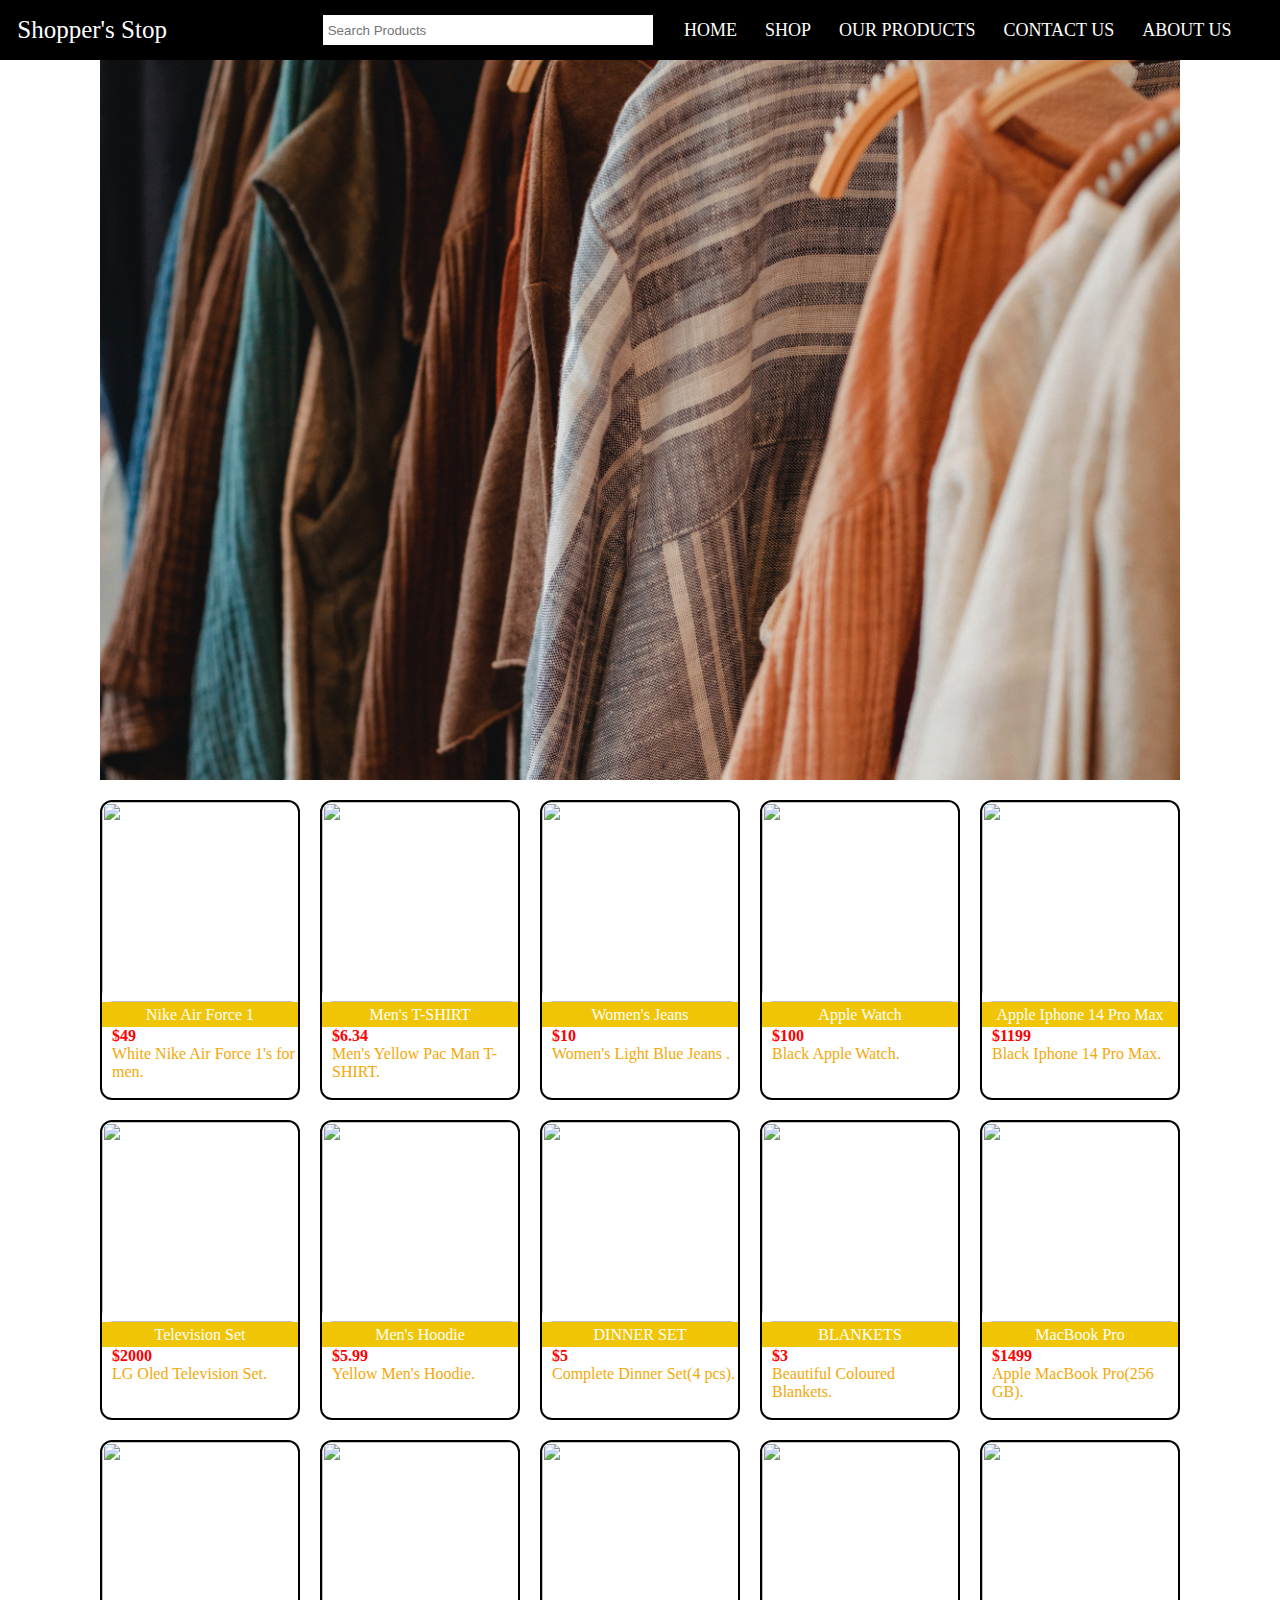
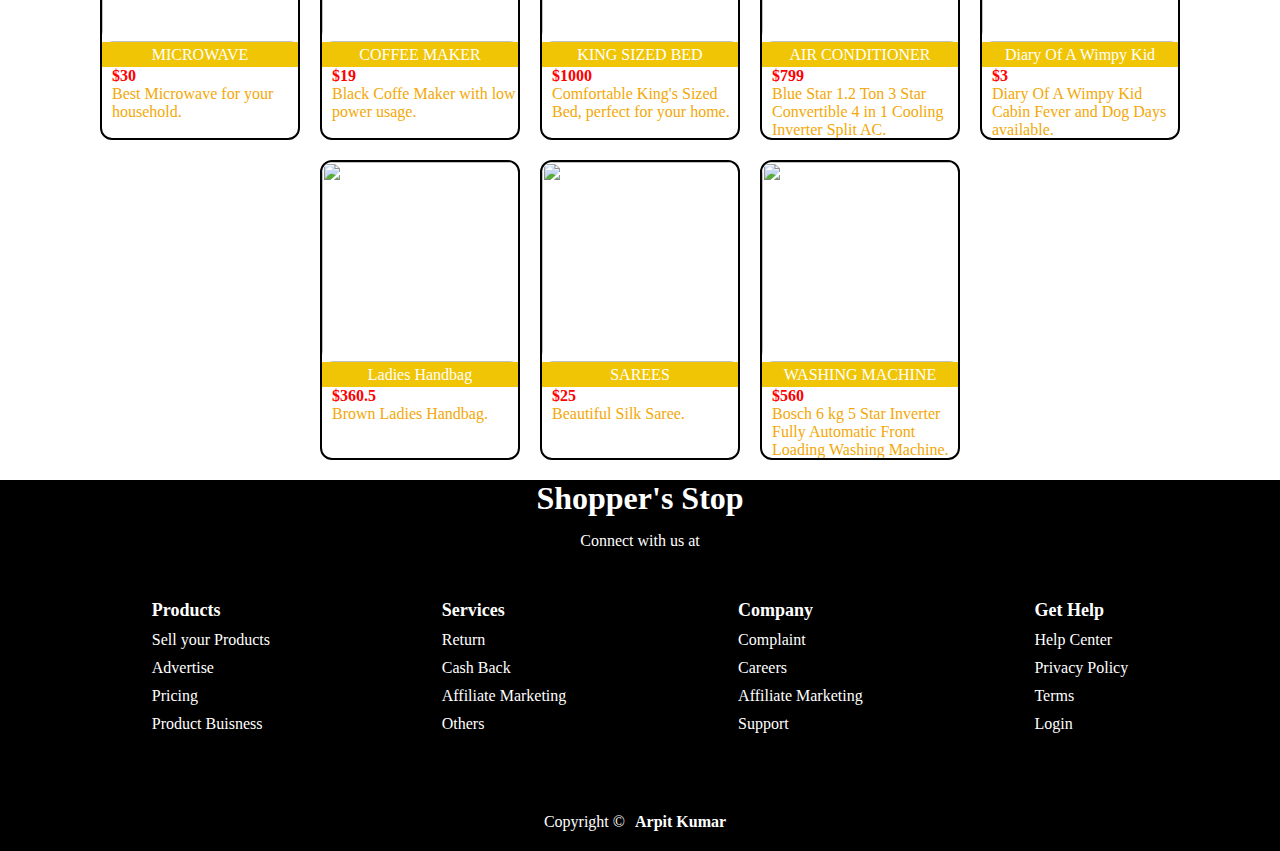
==== index.html @ 6d6aabce "Update index.html" ====
<html>

  <head>
    <title>Arpit Kumar's website</title>
    <link rel="icon" type="image/x-icon" href="Images/main/logo.png">
    <link rel="stylesheet" href="style.css">
    <link href="https://unpkg.com/ionicons@4.5.10-0/dist/css/ionicons.min.css" rel="stylesheet">
  </head>
  
  <body>
    <header>
      <div class="logo"><a href="#">Shopper's Stop</a></div>
      <div class="menu">
        <a href="#">
          <ion-icon name="close" class="close"></ion-icon>
        </a>
  
        <ul>
          <li><a href="#" class="under">HOME</a></li>
          <li><a href="#" class="under">SHOP</a></li>
          <li><a href="#op" class="under">OUR PRODUCTS</a></li>
          <li><a href="#footer1" class="under">CONTACT US</a></li>
          <li><a href="#" class="under">ABOUT US</a></li>
        </ul>
      </div>
      <div class="search">
  
        <input type="text" placeholder="Search Products" id="input">
          <ion-icon class="s" name="search"></ion-icon>
        
      </div>
      <div class="heading">
        <ul>
          <li><a href="#" class="under">HOME</a></li>
          <li><a href="#" class="under">SHOP</a></li>
          <li><a href="#op" class="under">OUR PRODUCTS</a></li>
          <li><a href="#footer1" class="under">CONTACT US</a></li>
          <li><a href="#" class="under">ABOUT US</a></li>
        </ul>
      </div>
      <div class="heading1">
        <ion-icon name="menu" class="ham"></ion-icon>
      </div>
    </header>
    <section>
      <div class="section">
        <div class="section1">
          <div class="img-slider">
            <img src="/Images/main/rack.jpg" class="img">
            <img src="https://images.pexels.com/photos/6626999/pexels-photo-6626999.jpeg?auto=compress&cs=tinysrgb&w=1260&h=750&dpr=2" alt="" class="img">
            <img src="https://images.pexels.com/photos/8387838/pexels-photo-8387838.jpeg?auto=compress&cs=tinysrgb&w=1260&h=750&dpr=2" alt="" class="img">
            <img src="https://images.pexels.com/photos/303383/pexels-photo-303383.jpeg?auto=compress&cs=tinysrgb&w=1260&h=750&dpr=2" alt="" class="img">
            <img src="https://images.pexels.com/photos/13236696/pexels-photo-13236696.jpeg?auto=compress&cs=tinysrgb&w=1260&h=750&dpr=2" alt="" class="img">
          </div>
  
        </div>
        <div class="section2" id="op">
          <div class="container">
            <div class="items">
              <div class="img img1"><img src="https://images.pexels.com/photos/12628400/pexels-photo-12628400.jpeg?auto=compress&cs=tinysrgb&w=650&h=94&dpr=2"  alt=""></div>
              <div class="name">Nike Air Force 1</div>
              <div class="price">$49</div>
              <div class="info">White Nike Air Force 1's for men.</div>
            </div>
            <div class="items">
              <div class="img img2"><img src="/project/Images/products/tshirt.jpg" alt=""></div>
              <div class="name">Men's T-SHIRT</div>
              <div class="price">$6.34</div>
              <div class="info">Men's Yellow Pac Man T-SHIRT.</div>
            </div>
            <div class="items">
              <div class="img img3"><img src="/project/Images/products/jeans.jpg" alt=""></div>
              <div class="name">Women's Jeans</div>
              <div class="price">$10</div>
              <div class="info">Women's Light Blue Jeans .</div>
            </div>
            <div class="items">
              <div class="img img1"><img src="/project/Images/products/watch.jpg" alt=""></div>
              <div class="name">Apple Watch</div>
              <div class="price">$100</div>
              <div class="info">Black Apple Watch.</div>
            </div>
            <div class="items">
              <div class="img img1"><img src="/project/Images/products/iphone.jpg" alt=""></div>
              <div class="name">Apple Iphone 14 Pro Max</div>
              <div class="price">$1199</div>
              <div class="info">Black Iphone 14 Pro Max.</div>
            </div>
            <div class="items">
              <div class="img img1"><img src="/project/Images/products/tv.jpg" alt=""></div>
              <div class="name">Television Set</div>
              <div class="price">$2000</div>
              <div class="info">LG Oled Television Set.</div>
            </div>
            <div class="items">
              <div class="img img1"><img src="/project/Images/products/hoodie.jpg" alt=""></div>
              <div class="name">Men's Hoodie</div>
              <div class="price">$5.99</div>
              <div class="info">Yellow Men's Hoodie.</div>
            </div>
            <div class="items">
              <div class="img img1"><img src="/project/Images/products/dinner.jpg" alt=""></div>
              <div class="name">DINNER SET</div>
              <div class="price">$5</div>
              <div class="info">Complete Dinner Set(4 pcs).</div>
            </div>
            <div class="items">
              <div class="img img1"><img src="https://images.pexels.com/photos/6463348/pexels-photo-6463348.jpeg?auto=compress&cs=tinysrgb&dpr=1&w=500" alt=""></div>
              <div class="name">BLANKETS</div>
              <div class="price">$3</div>
              <div class="info">Beautiful Coloured Blankets.</div>
            </div>
            <div class="items">
              <div class="img img1"><img src="https://images.pexels.com/photos/2659939/pexels-photo-2659939.jpeg?auto=compress&cs=tinysrgb&dpr=1&w=500" alt=""></div>
              <div class="name">MacBook Pro</div>
              <div class="price">$1499</div>
              <div class="info">Apple MacBook Pro(256 GB).</div>
            </div>
            <div class="items">
              <div class="img img1"><img src="/project/Images/products/micro.jpg" alt=""></div>
              <div class="name">MICROWAVE</div>
              <div class="price">$30</div>
              <div class="info">Best Microwave for your household.</div>
            </div>
            <div class="items">
              <div class="img img1"><img src="/project/Images/products/coffee.jpg" alt=""></div>
              <div class="name">COFFEE MAKER</div>
              <div class="price">$19</div>
              <div class="info">Black Coffe Maker with low power usage.</div>
            </div>
            <div class="items">
              <div class="img img1"><img src="https://images.pexels.com/photos/6606354/pexels-photo-6606354.jpeg?auto=compress&cs=tinysrgb&dpr=1&w=500" alt=""></div>
              <div class="name">KING SIZED BED</div>
              <div class="price">$1000</div>
              <div class="info">Comfortable King's Sized Bed, perfect for your home.</div>
            </div>
            <div class="items">
              <div class="img img1"><img src="/project/Images/products/ac.jpg" alt=""></div>
              <div class="name">AIR CONDITIONER</div>
              <div class="price">$799</div>
              <div class="info">Blue Star 1.2 Ton 3 Star Convertible 4 in 1 Cooling Inverter Split AC.</div>
            </div>
            <div class="items"><a id="conatct"></a>
              <div class="img img1"><img src="/project/Images/products/book.jpg" alt=""></div>
              <div class="name">Diary Of A Wimpy Kid</div>
              <div class="price">$3</div>
              <div class="info">Diary Of A Wimpy Kid Cabin Fever and Dog Days available.</div>
            </div>
            <div class="items">
              <div class="img img1"><img src="https://images.pexels.com/photos/4339598/pexels-photo-4339598.jpeg?auto=compress&cs=tinysrgb&dpr=2&h=650&w=940" alt=""></div>
              <div class="name">Ladies Handbag</div>
              <div class="price">$360.5</div>
              <div class="info">Brown Ladies Handbag.</div>
            </div>
            <div class="items">
              <div class="img img1"><img src="/project/Images/products/saree.jpg" alt=""></div>
              <div class="name">SAREES</div>
              <div class="price">$25</div>
              <div class="info">Beautiful Silk Saree.</div>
            </div>
            <div class="items">
              <div class="img img1"><img src="/project/Images/products/wm.jpg" alt=""></div>
              <div class="name">WASHING MACHINE</div>
              <div class="price">$560</div>
              <div class="info">Bosch 6 kg 5 Star Inverter Fully Automatic Front Loading Washing Machine.</div>
            </div>
          </div>
  
        </div>
      </div>
  
    </section>
    <footer>
      <div class="footer0">
        <h1>Shopper's Stop</h1>
      </div>
      <div class="footer1 " id="footer1">
        Connect with us at<div class="social-media">
          <a href="#">
            <ion-icon name="logo-facebook"></ion-icon>
          </a>
          <a href="#">
            <ion-icon name="logo-linkedin"></ion-icon>
          </a>
          <a href="#">
            <ion-icon name="logo-youtube"></ion-icon>
          </a>
          <a href="#">
            <ion-icon name="logo-instagram"></ion-icon>
          </a>
          <a href="#">
            <ion-icon name="logo-twitter"></ion-icon>
          </a>
        </div>
      </div>
      <div class="footer2">
        <div class="product">
          <div class="heading">Products</div>
          <div class="div">Sell your Products</div>
          <div class="div">Advertise</div>
          <div class="div">Pricing</div>
          <div class="div">Product Buisness</div>
  
        </div>
        <div class="services">
          <div class="heading">Services</div>
          <div class="div">Return</div>
          <div class="div">Cash Back</div>
          <div class="div">Affiliate Marketing</div>
          <div class="div">Others</div>
        </div>
        <div class="Company">
          <div class="heading">Company</div>
          <div class="div">Complaint</div>
          <div class="div">Careers</div>
          <div class="div">Affiliate Marketing</div>
          <div class="div">Support</div>
        </div>
        <div class="Get Help">
          <div class="heading">Get Help</div>
          <div class="div">Help Center</div>
          <div class="div">Privacy Policy</div>
          <div class="div">Terms</div>
          <div class="div">Login</div>
        </div>
      </div>
      <div class="footer3">Copyright © <h4>Arpit Kumar</h4></div>
    </footer>
    <script type="module" src="https://unpkg.com/ionicons@4.5.10-0/dist/ionicons/ionicons.esm.js"></script>
  <script nomodule="" src="https://unpkg.com/ionicons@4.5.10-0/dist/ionicons/ionicons.js"></script>
  
  </body>
  
  </html>
---- style.css ----
* {
  margin: 0;
  padding: 0;
  box-sizing: border-box;
}
header {
  display: flex;
  justify-content: space-evenly;
  align-items: center;
  height: 60px;
  width: 100%;
  background: black;
}
.heading ul {
  display: flex;
}
.logo a {
  color: white;
  transition-duration: 1s;
  font-weight: 800;
}
.logo a:hover {
  color: rgb(240, 197, 6);
  transition-duration: 1s;
}
.heading ul li {
  list-style: none;
}
.heading ul li a {
  margin: 5px;
  text-decoration: none;
  color: black;
  font-weight: 500;
  position: relative;
  color: white;
  margin: 2px 14px;
  font-size: 18px;
  transition-duration: 1s;
}
.heading ul li a:active {
  color: red;
}
.heading ul li a:hover {
  color: rgb(243, 168, 7);
  transition-duration: 1s;
}

.heading ul li a::before {
  content: "";
  height: 2px;
  width: 0px;
  position: absolute;
  left: 0;
  bottom: 0;
  background-color: white;
  transition-duration: 1s;
}
.heading ul li a:hover::before {
  width: 100%;
  transition-duration: 1s;
  background-color: rgb(243, 168, 7);
}
#input {
  height: 30px;
  width: 300px;
  text-decoration: none;
  border: 0px;
  padding: 5px;
}
.logo a {
  color: white;
  font-size: 25px;
  font-family: Century;
  font-weight: 500;
  text-decoration: none;
}
ion-icon {
  width: 30px;
  height: 30px;
  background-color: white;
  color: black;
}
ion-icon:hover {
  cursor: pointer;
}
.search a {
  display: flex;
}
header a ion-icon {
  position: relative;
  right: 3px;
}

.img-slider img {
  height: 720px;
  width: 1080px;
}
@keyframes slide {
  0% {
    left: 0px;
  }
  15% {
    left: 0px;
  }
  20% {
    left: -1080px;
  }
  32% {
    left: -1080px;
  }
  35% {
    left: -2160px;
  }
  47% {
    left: -2160px;
  }
  50% {
    left: -3240px;
  }
  63% {
    left: -3240px;
  }
  66% {
    left: -4320px;
  }
  79% {
    left: -4320px;
  }
  82% {
    left: -5400px;
  }
  100% {
    left: 0px;
  }
}
.img-slider {
  display: flex;
  float: left;
  position: relative;
  width: 1080px;
  height: 720px;
  animation-name: slide;
  animation-duration: 10s;
  animation-iteration-count: infinite;
  transition-duration: 2s;
}

.heading1 {
  opacity: 0;
}
.search {
  display: flex;
  position: relative;
}
.section1 {
  width: 1080px;
  overflow: hidden;

  justify-content: center;
  align-items: center;
  margin: 0px auto;
}

.section2 .container {
  display: flex;
  width: 100%;
  height: max-content;
  flex-wrap: wrap;
  justify-content: center;
  margin: 10px auto;
}
.section2 .container .items {
  margin: 10px;
  width: 200px;
  height: 300px;
  background-color: white;
  border: 2.5px solid black;
  border-radius: 12px;
}
.section2 .container .items .name {
  text-align: center;
  background-color: rgb(240, 197, 6);
  height: 25px;
  padding-top: 4px;
  color: white;
  margin: 0;
}
.section2 .container .items .price {
  float: left;
  padding-left: 10px;
  display: block;
  width: 100%;
  color: rgb(255, 0, 0);
  font-weight: 650;
}
.section2 .container .items .info {
  padding-left: 10px;
  color: rgb(243, 168, 7);
}
.section2 .container .items .img img {
  width: 200px;
  height: 200px;
  margin: 0;
  padding: 0;
  border-radius: 12px;
  transition-duration: 0.8s;
}
.section2 .container .items .img {
  overflow: hidden;
  margin: 0;
}
.section2 .container .items:hover .img img {
  transform: scale(1.2);
  transition-duration: 0.8s;
  border-radius: 12px;
}
footer {
  display: flex;
  flex-direction: column;
  background-color: black;
  align-items: center;
  color: white;
}

.footer1 {
  display: flex;
  flex-direction: column;
  align-items: center;
  color: white;
  margin-top: 15px;
}
.social-media {
  display: flex;
  justify-content: center;
  color: white;
  flex-wrap: wrap;
}
.social-media a {
  color: white;
  margin: 20px;
  border-radius: 5px;
  margin-top: 10px;
  color: white;
}
.social-media a ion-icon {
  color: white;
  background-color: black;
}
.social-media a:hover ion-icon {
  color: red;
  transform: translateY(5px);
}
.footer2 {
  display: flex;
  width: 100%;
  justify-content: space-evenly;
  align-items: center;
  text-decoration: none;
  flex-wrap: wrap;
}
.footer0 {
  font-weight: 1200;
  font-family: Century;
  transition-duration: 1s;
}
.footer0:hover {
  color: rgb(243, 168, 7);
}
.footer2 .heading {
  font-weight: 900;
  font-size: 18px;
}
.footer3 {
  margin-top: 60px;
  margin-bottom: 20px;
  display: flex;
  flex-wrap: wrap;
  justify-content: center;
}
.footer2 .heading:hover {
  color: rgb(243, 168, 7);
}
.footer2 .div:hover {
  transform: scale(1.05);
}
.footer3 h4 {
  margin: 0 10px;
}
.footer2 div {
  margin: 10px;
}
.menu {
  visibility: hidden;
}
.heading1 .ham:active {
  color: red;
}
.items {
  overflow: hidden;
}
.ham,
.close {
  cursor: pointer;
}

@media screen and (max-width: 1250px) {
  .heading ul li {
    display: none;
  }

  .items {
    transform: scale(0.9);
  }
  .img-slider img {
    height: 60vw;
    width: 80vw;
  }
  .ham:active {
    color: red;
  }
  .menu {
    display: flex;
    flex-direction: column;
    align-items: center;
  }
  .menu a ion-icon {
    position: absolute;
  }

  @keyframes slide1 {
    0% {
      left: 0vw;
    }
    15% {
      left: 0vw;
    }
    20% {
      left: -80vw;
    }
    32% {
      left: -80vw;
    }
    35% {
      left: -160vw;
    }
    47% {
      left: -160vw;
    }
    50% {
      left: -240vw;
    }
    63% {
      left: -240vw;
    }
    66% {
      left: -320vw;
    }
    79% {
      left: -320vw;
    }
    82% {
      left: -400vw;
    }
    100% {
      left: 0vw;
    }
  }
  .menu ul {
    display: flex;
    flex-direction: column;
    position: absolute;
    width: 100vw;
    height: 100vh;
    background-color: black;
    left: 0;
    top: 0;
    z-index: 11;
    align-items: center;
    justify-content: center;
    opacity: 1;
  }
  .close {
    z-index: 34;

    color: white;
    background-color: black;
  }
  .close:active {
    color: red;
  }
  .menu ul li {
    list-style: none;
    margin: 20px;
    border-top: 3px solid white;
    width: 80%;
    text-align: center;

    padding-top: 10px;
  }
  .menu ul li a {
    text-decoration: none;
    padding-top: 10px;
    color: white;
    font-weight: 900;
  }
  .menu ul li a:hover {
    color: rgb(240, 197, 6);
  }
  .img-slider {
    display: flex;
    float: left;
    position: relative;
    width: 80%;
    height: 60%;
    animation-name: slide1;
    animation-duration: 10s;
    animation-iteration-count: infinite;
    transition-duration: 2s;
  }
  .section1 {
    width: 80%;
    overflow: hidden;

    justify-content: center;
    align-items: center;
    margin: 0px auto;
  }

  .heading1 {
    opacity: 1;
    position: relative;
    bottom: 8px;
  }
  .search a {
    display: flex;
    flex-wrap: nowrap;
  }

  .heading1 .ham {
    background-color: black;
    color: white;
  }
  #input {
    width: 200px;
    flex-shrink: 2;
  }
  header {
    height: 150px;
  }
}
@media screen and (max-width: 550px) {
  .heading ul li {
    display: none;
  }
  .heading1 {
    opacity: 1;

    bottom: 8px;
  }

  header {
    height: 250px;
    flex-wrap: wrap;
    display: flex;
    flex-direction: column;
  }
  #input {
    width: 150px;
  }
  .close {
    z-index: 34;
  }

  .search a {
    display: flex;
    flex-wrap: nowrap;
  }
}
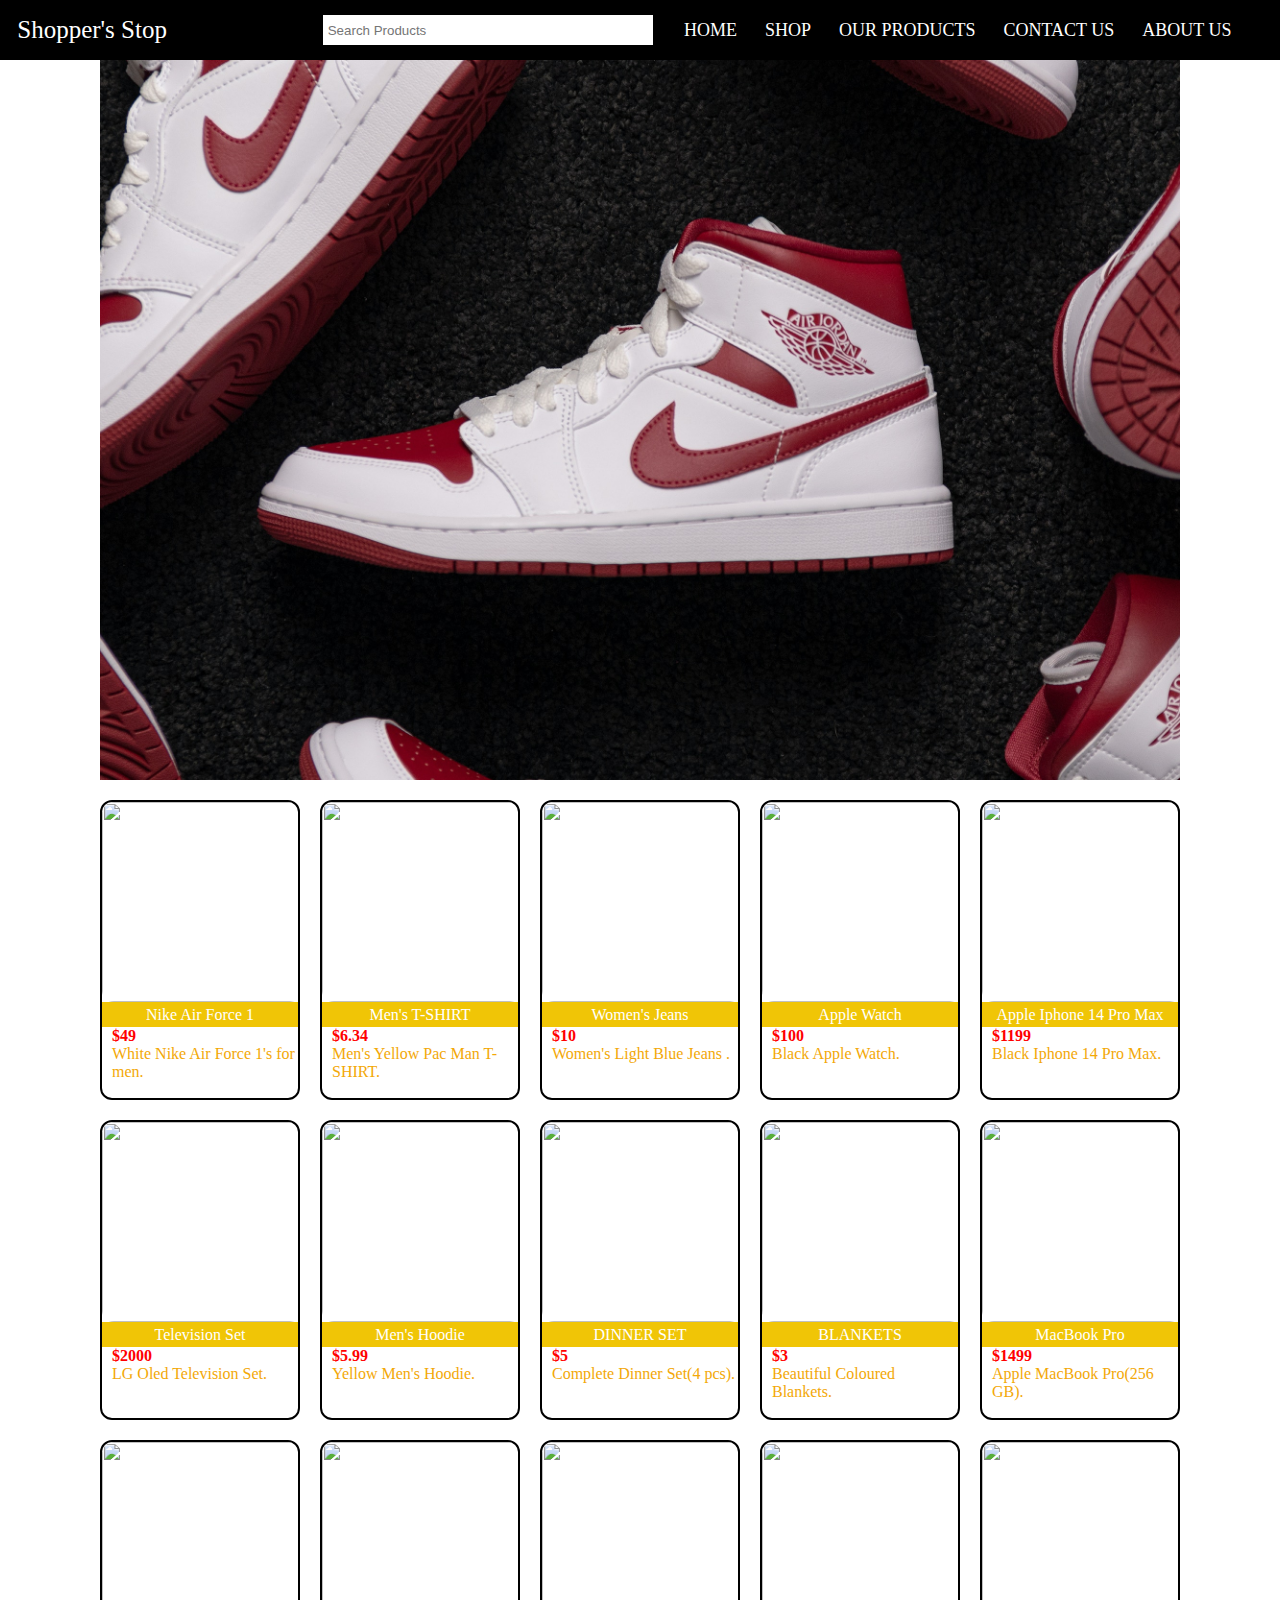
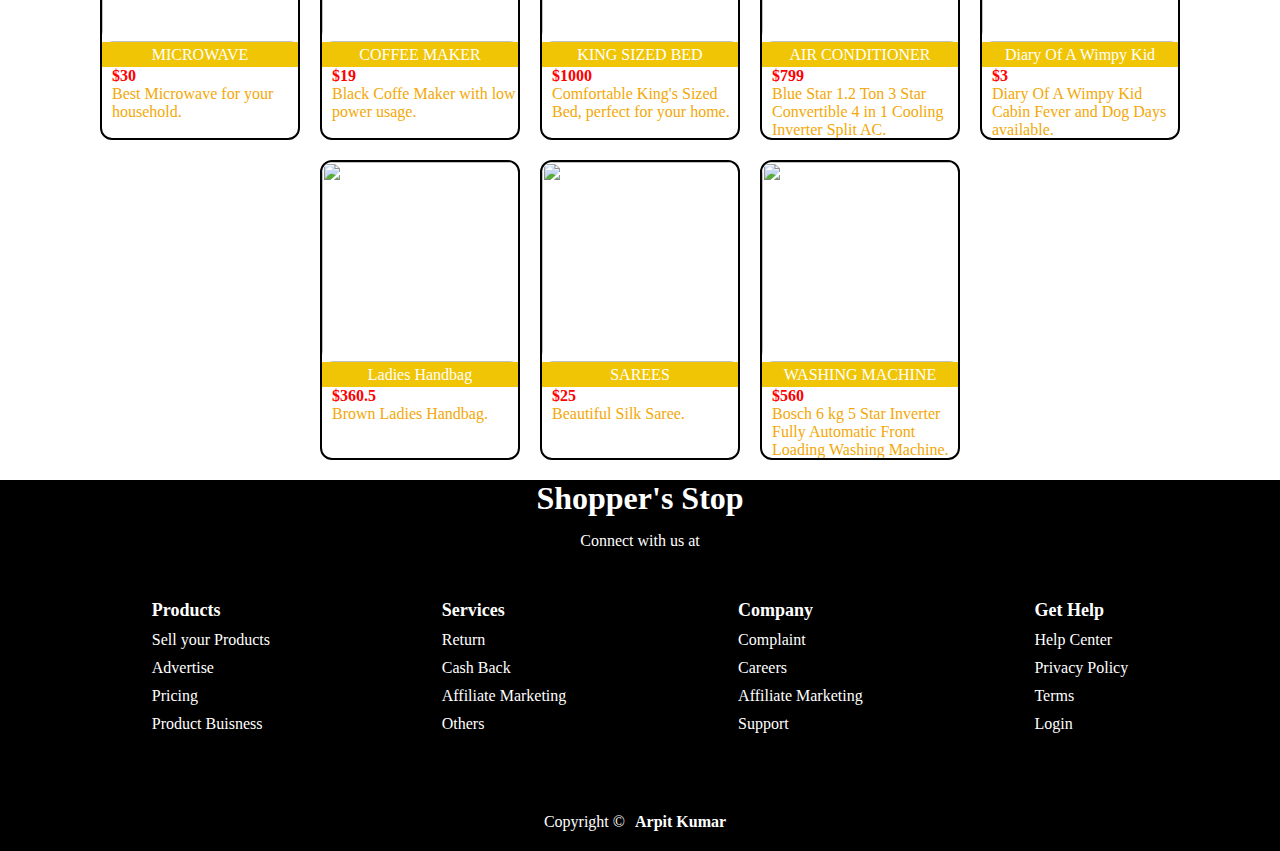
==== commit 05e2e10a: "Update index.html" ====
--- a/index.html
+++ b/index.html
@@ -46,8 +46,8 @@
       <div class="section">
         <div class="section1">
           <div class="img-slider">
-            <img src="/Images/main/rack.jpg" class="img">
-            <img src="https://images.pexels.com/photos/6626999/pexels-photo-6626999.jpeg?auto=compress&cs=tinysrgb&w=1260&h=750&dpr=2" alt="" class="img">
+            <img src="Images/main/nike.jpg" class="img">
+            <img src="Images/main/clothes.jpg" alt="" class="img">
             <img src="https://images.pexels.com/photos/8387838/pexels-photo-8387838.jpeg?auto=compress&cs=tinysrgb&w=1260&h=750&dpr=2" alt="" class="img">
             <img src="https://images.pexels.com/photos/303383/pexels-photo-303383.jpeg?auto=compress&cs=tinysrgb&w=1260&h=750&dpr=2" alt="" class="img">
             <img src="https://images.pexels.com/photos/13236696/pexels-photo-13236696.jpeg?auto=compress&cs=tinysrgb&w=1260&h=750&dpr=2" alt="" class="img">
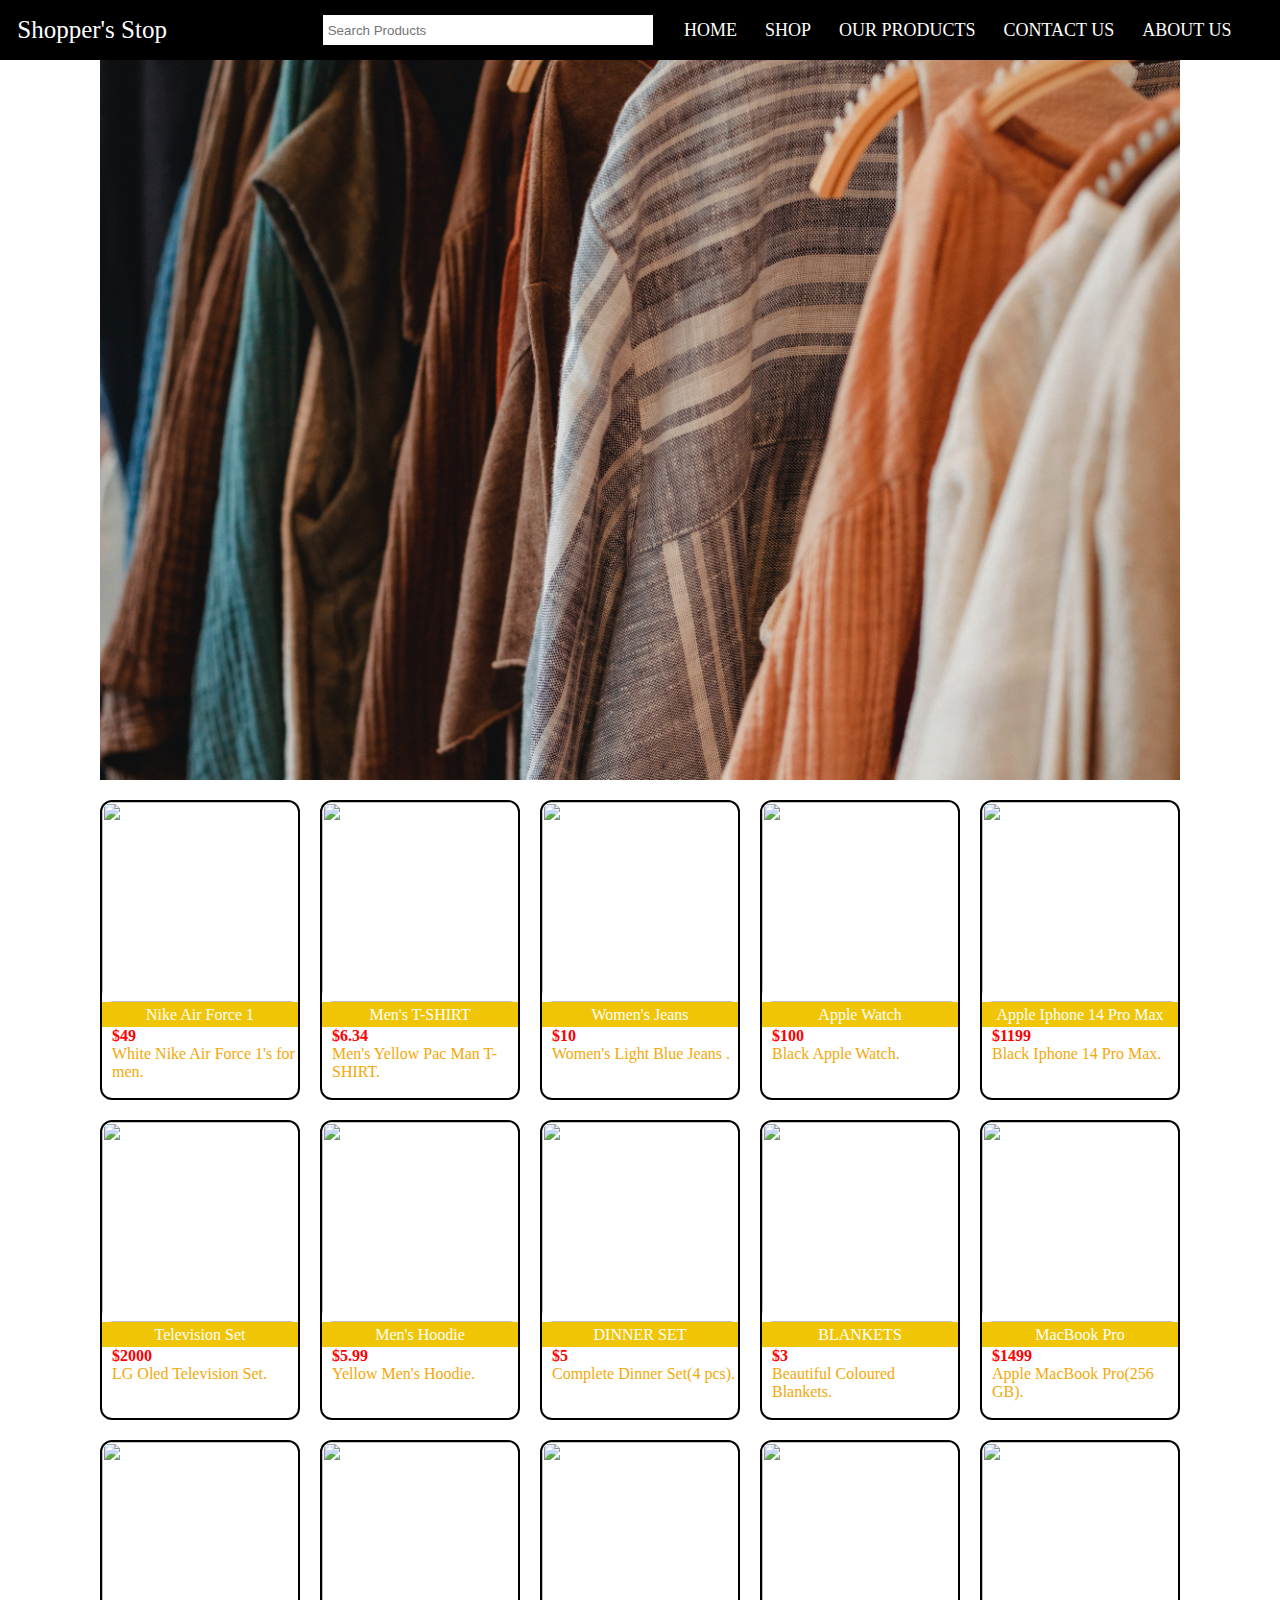
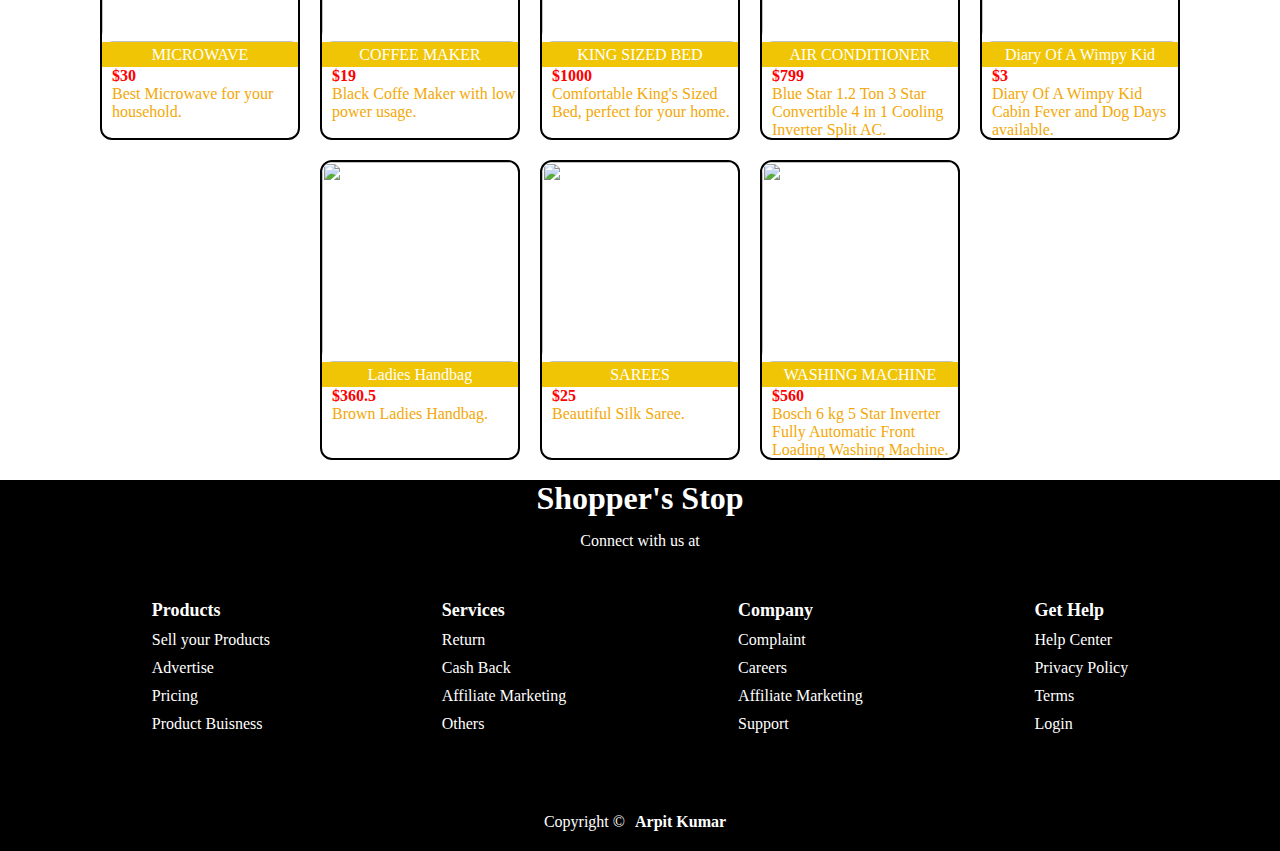
==== commit 1a21a98c: "Update index.html" ====
--- a/index.html
+++ b/index.html
@@ -46,7 +46,7 @@
       <div class="section">
         <div class="section1">
           <div class="img-slider">
-            <img src="Images/main/nike.jpg" class="img">
+            <img src="https://arpit7171.github.io/Images/main/rack.jpg" class="img">
             <img src="Images/main/clothes.jpg" alt="" class="img">
             <img src="https://images.pexels.com/photos/8387838/pexels-photo-8387838.jpeg?auto=compress&cs=tinysrgb&w=1260&h=750&dpr=2" alt="" class="img">
             <img src="https://images.pexels.com/photos/303383/pexels-photo-303383.jpeg?auto=compress&cs=tinysrgb&w=1260&h=750&dpr=2" alt="" class="img">
@@ -63,7 +63,7 @@
               <div class="info">White Nike Air Force 1's for men.</div>
             </div>
             <div class="items">
-              <div class="img img2"><img src="/project/Images/products/tshirt.jpg" alt=""></div>
+              <div class="img img2"><img src="https://arpit7171.github.io/project/Images/products/tshirt.jpg" alt=""></div>
               <div class="name">Men's T-SHIRT</div>
               <div class="price">$6.34</div>
               <div class="info">Men's Yellow Pac Man T-SHIRT.</div>
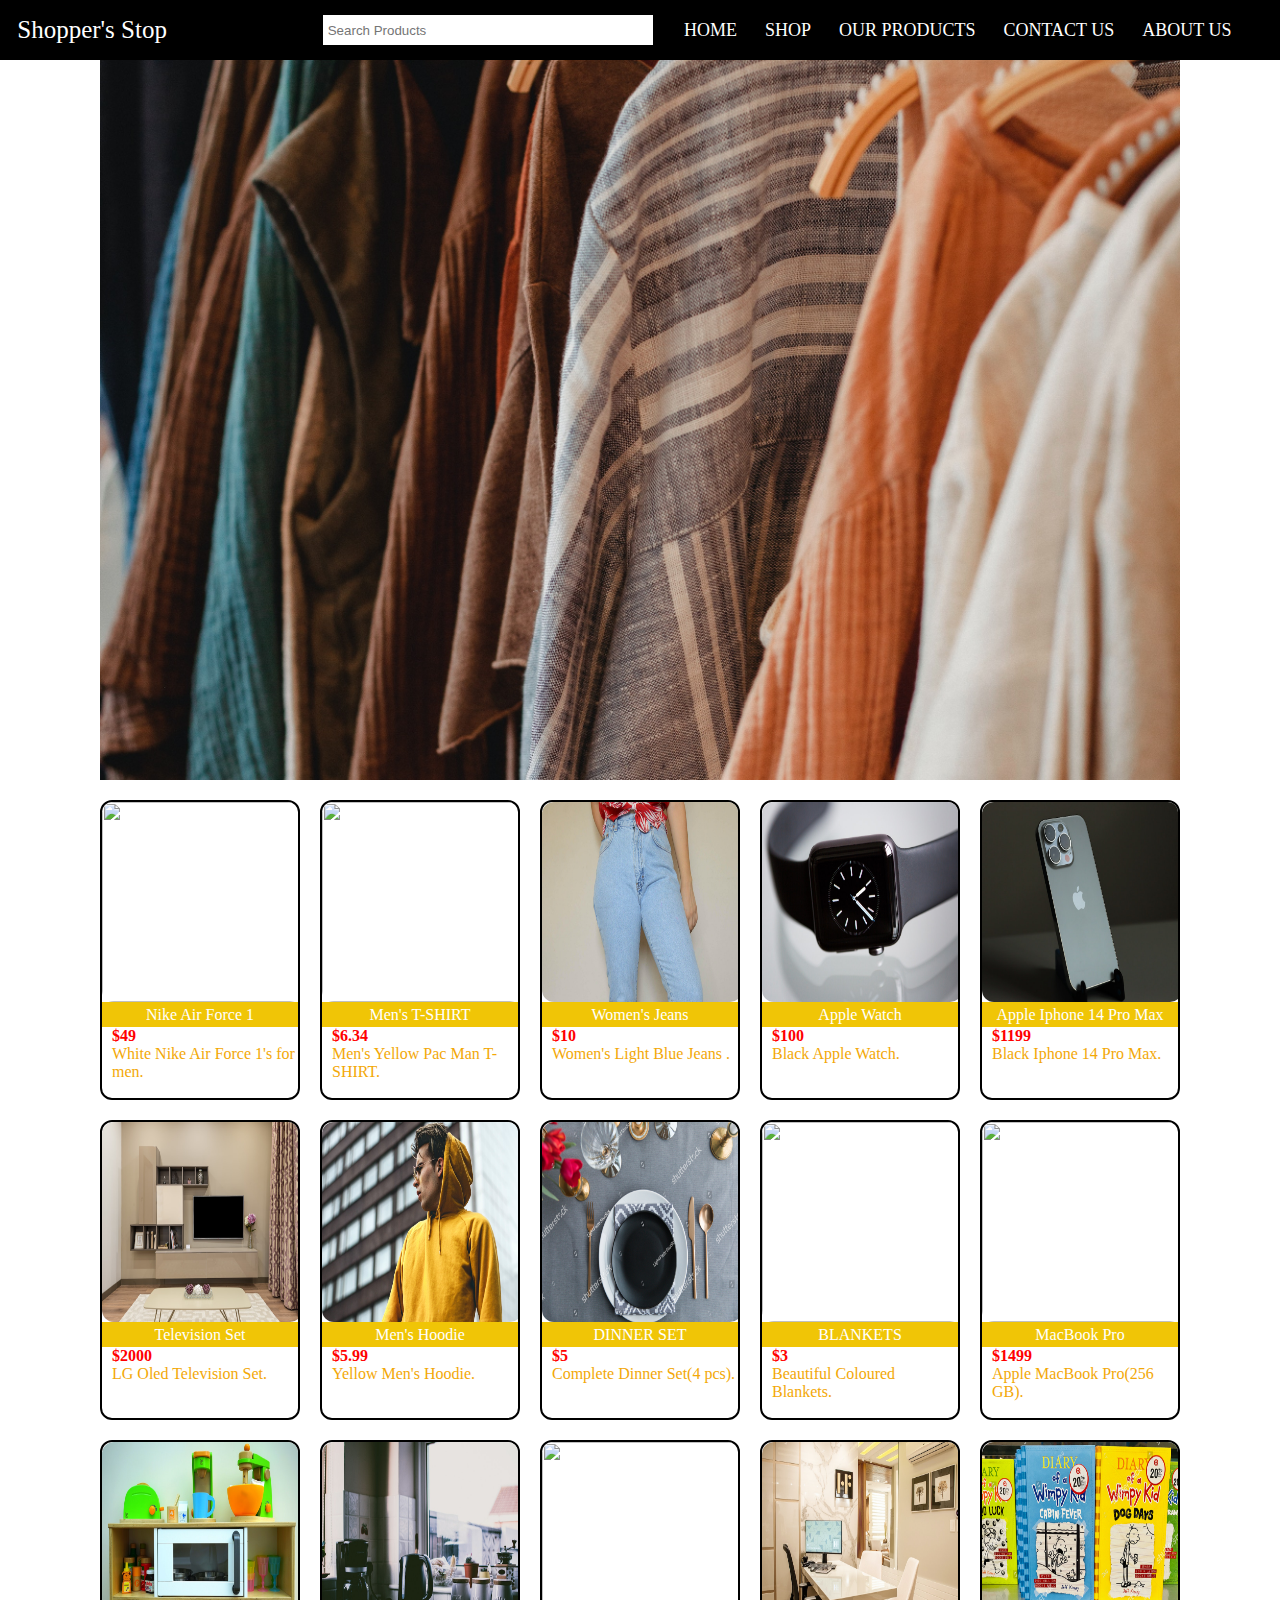
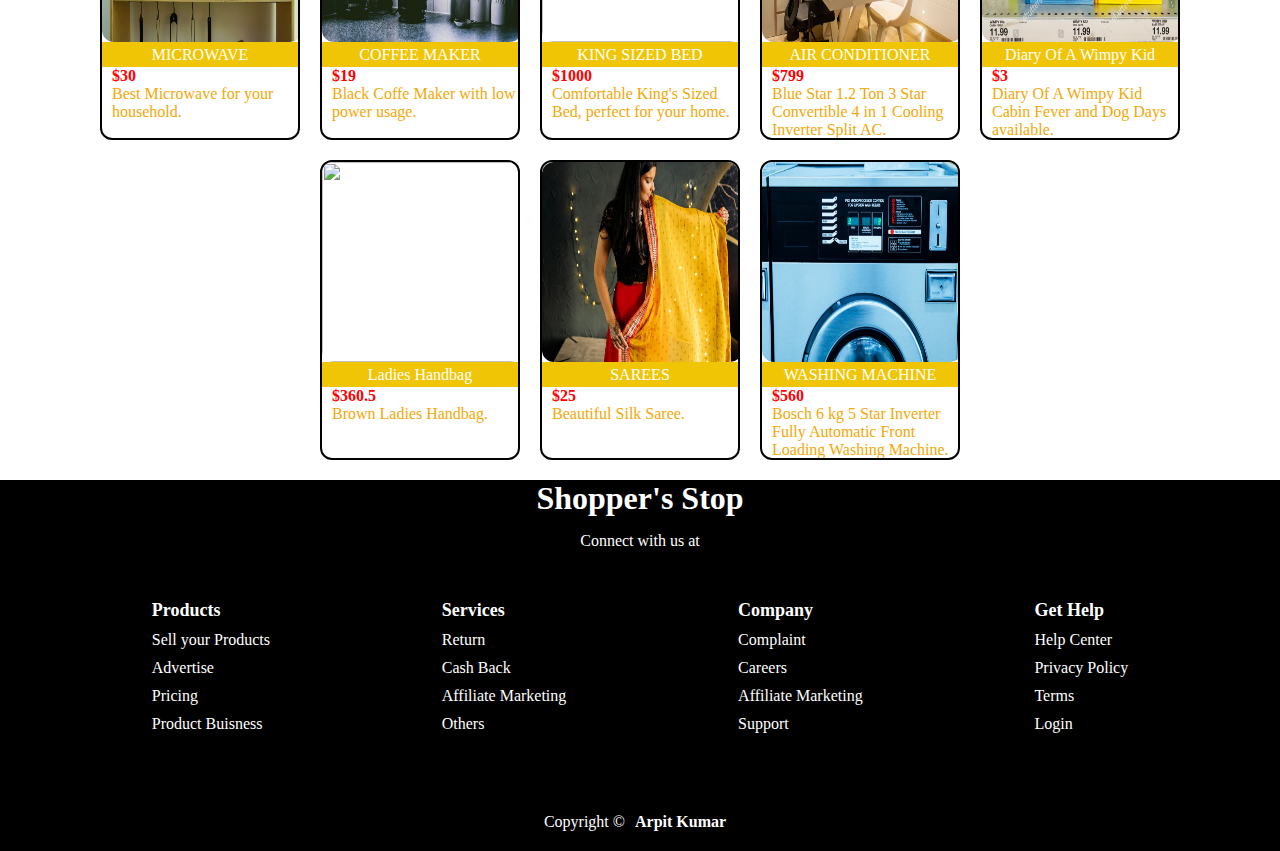
==== commit 6871ef24: "Update index.html" ====
--- a/index.html
+++ b/index.html
@@ -46,7 +46,7 @@
       <div class="section">
         <div class="section1">
           <div class="img-slider">
-            <img src="https://arpit7171.github.io/Images/main/rack.jpg" class="img">
+            <img src="Images/main/rack.jpg" class="img">
             <img src="Images/main/clothes.jpg" alt="" class="img">
             <img src="https://images.pexels.com/photos/8387838/pexels-photo-8387838.jpeg?auto=compress&cs=tinysrgb&w=1260&h=750&dpr=2" alt="" class="img">
             <img src="https://images.pexels.com/photos/303383/pexels-photo-303383.jpeg?auto=compress&cs=tinysrgb&w=1260&h=750&dpr=2" alt="" class="img">
@@ -69,37 +69,37 @@
               <div class="info">Men's Yellow Pac Man T-SHIRT.</div>
             </div>
             <div class="items">
-              <div class="img img3"><img src="/project/Images/products/jeans.jpg" alt=""></div>
+              <div class="img img3"><img src="Images/products/jeans.jpg" alt=""></div>
               <div class="name">Women's Jeans</div>
               <div class="price">$10</div>
               <div class="info">Women's Light Blue Jeans .</div>
             </div>
             <div class="items">
-              <div class="img img1"><img src="/project/Images/products/watch.jpg" alt=""></div>
+              <div class="img img1"><img src="Images/products/watch.jpg" alt=""></div>
               <div class="name">Apple Watch</div>
               <div class="price">$100</div>
               <div class="info">Black Apple Watch.</div>
             </div>
             <div class="items">
-              <div class="img img1"><img src="/project/Images/products/iphone.jpg" alt=""></div>
+              <div class="img img1"><img src="Images/products/iphone.jpg" alt=""></div>
               <div class="name">Apple Iphone 14 Pro Max</div>
               <div class="price">$1199</div>
               <div class="info">Black Iphone 14 Pro Max.</div>
             </div>
             <div class="items">
-              <div class="img img1"><img src="/project/Images/products/tv.jpg" alt=""></div>
+              <div class="img img1"><img src="Images/products/tv.jpg" alt=""></div>
               <div class="name">Television Set</div>
               <div class="price">$2000</div>
               <div class="info">LG Oled Television Set.</div>
             </div>
             <div class="items">
-              <div class="img img1"><img src="/project/Images/products/hoodie.jpg" alt=""></div>
+              <div class="img img1"><img src="Images/products/hoodie.jpg" alt=""></div>
               <div class="name">Men's Hoodie</div>
               <div class="price">$5.99</div>
               <div class="info">Yellow Men's Hoodie.</div>
             </div>
             <div class="items">
-              <div class="img img1"><img src="/project/Images/products/dinner.jpg" alt=""></div>
+              <div class="img img1"><img src="Images/products/dinner.jpg" alt=""></div>
               <div class="name">DINNER SET</div>
               <div class="price">$5</div>
               <div class="info">Complete Dinner Set(4 pcs).</div>
@@ -117,13 +117,13 @@
               <div class="info">Apple MacBook Pro(256 GB).</div>
             </div>
             <div class="items">
-              <div class="img img1"><img src="/project/Images/products/micro.jpg" alt=""></div>
+              <div class="img img1"><img src="Images/products/micro.jpg" alt=""></div>
               <div class="name">MICROWAVE</div>
               <div class="price">$30</div>
               <div class="info">Best Microwave for your household.</div>
             </div>
             <div class="items">
-              <div class="img img1"><img src="/project/Images/products/coffee.jpg" alt=""></div>
+              <div class="img img1"><img src="Images/products/coffee.jpg" alt=""></div>
               <div class="name">COFFEE MAKER</div>
               <div class="price">$19</div>
               <div class="info">Black Coffe Maker with low power usage.</div>
@@ -135,13 +135,13 @@
               <div class="info">Comfortable King's Sized Bed, perfect for your home.</div>
             </div>
             <div class="items">
-              <div class="img img1"><img src="/project/Images/products/ac.jpg" alt=""></div>
+              <div class="img img1"><img src="Images/products/ac.jpg" alt=""></div>
               <div class="name">AIR CONDITIONER</div>
               <div class="price">$799</div>
               <div class="info">Blue Star 1.2 Ton 3 Star Convertible 4 in 1 Cooling Inverter Split AC.</div>
             </div>
             <div class="items"><a id="conatct"></a>
-              <div class="img img1"><img src="/project/Images/products/book.jpg" alt=""></div>
+              <div class="img img1"><img src="Images/products/book.jpg" alt=""></div>
               <div class="name">Diary Of A Wimpy Kid</div>
               <div class="price">$3</div>
               <div class="info">Diary Of A Wimpy Kid Cabin Fever and Dog Days available.</div>
@@ -153,13 +153,13 @@
               <div class="info">Brown Ladies Handbag.</div>
             </div>
             <div class="items">
-              <div class="img img1"><img src="/project/Images/products/saree.jpg" alt=""></div>
+              <div class="img img1"><img src="Images/products/saree.jpg" alt=""></div>
               <div class="name">SAREES</div>
               <div class="price">$25</div>
               <div class="info">Beautiful Silk Saree.</div>
             </div>
             <div class="items">
-              <div class="img img1"><img src="/project/Images/products/wm.jpg" alt=""></div>
+              <div class="img img1"><img src="Images/products/wm.jpg" alt=""></div>
               <div class="name">WASHING MACHINE</div>
               <div class="price">$560</div>
               <div class="info">Bosch 6 kg 5 Star Inverter Fully Automatic Front Loading Washing Machine.</div>
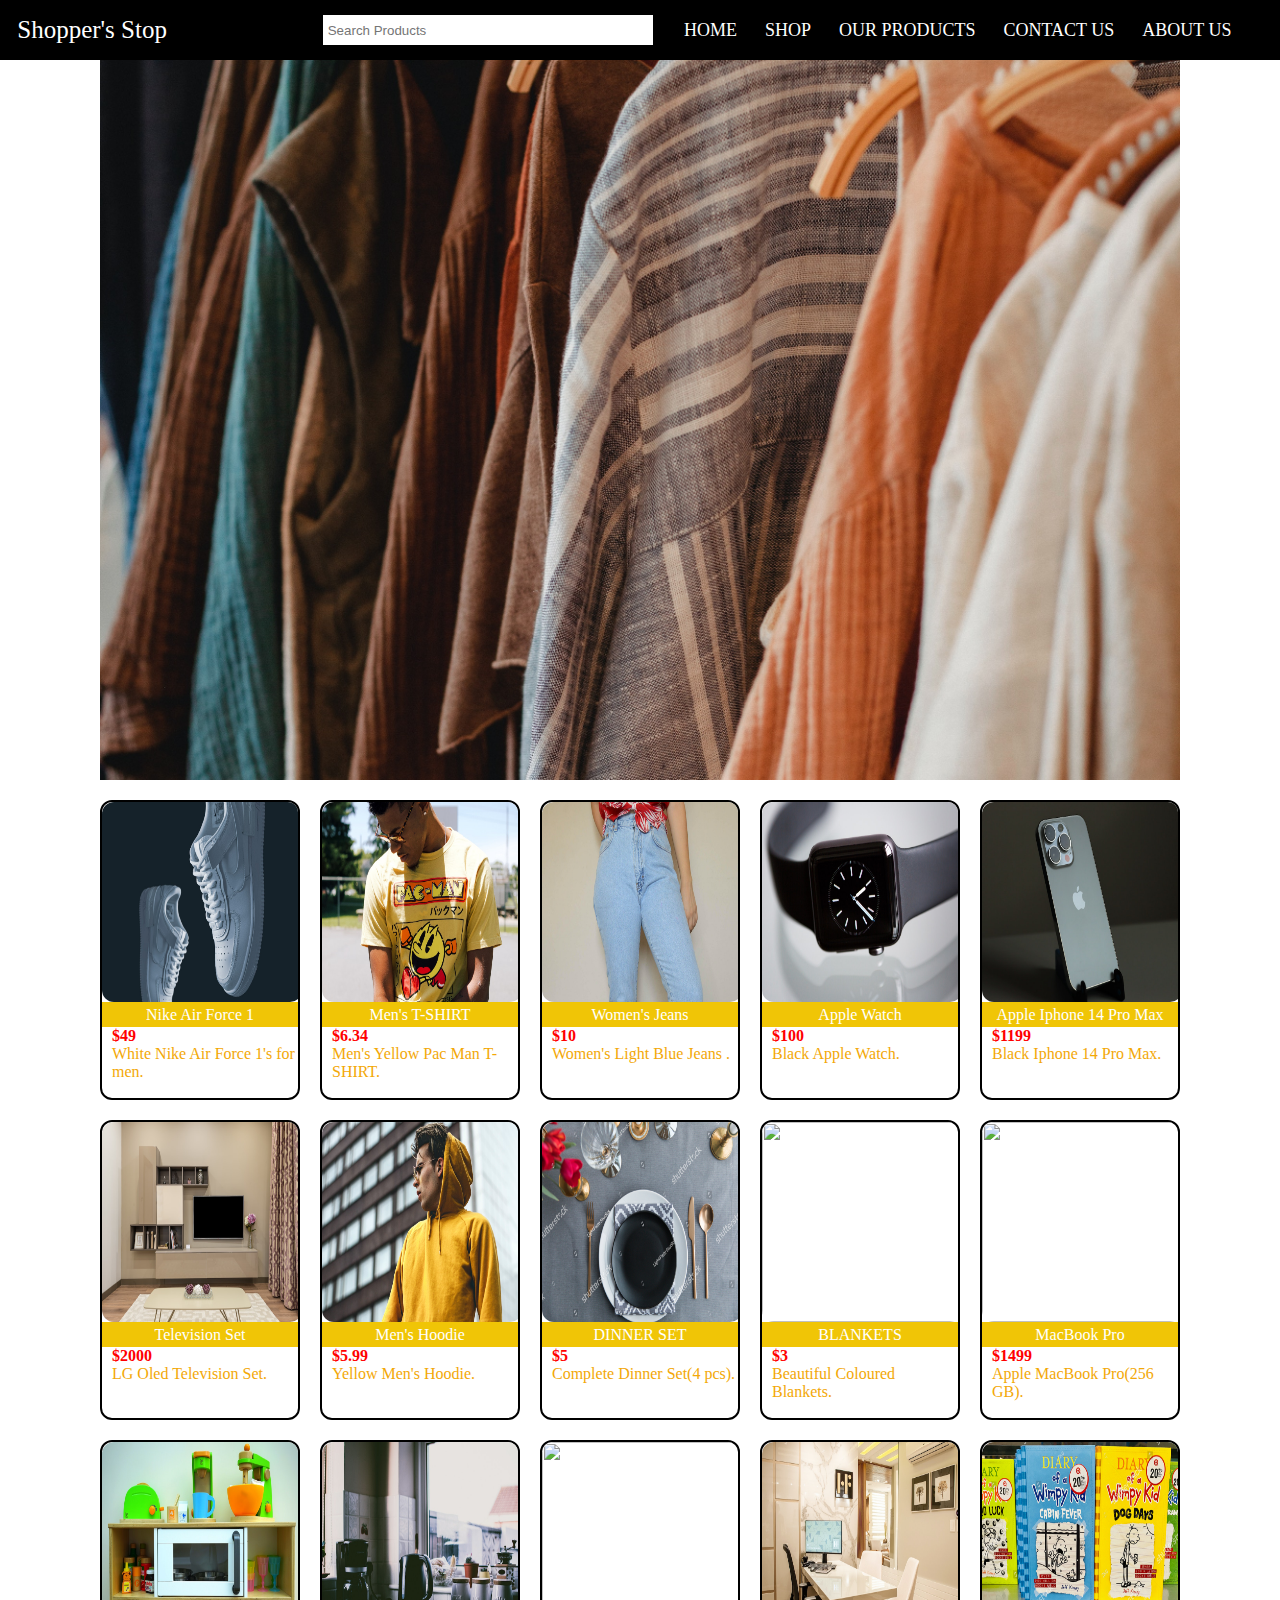
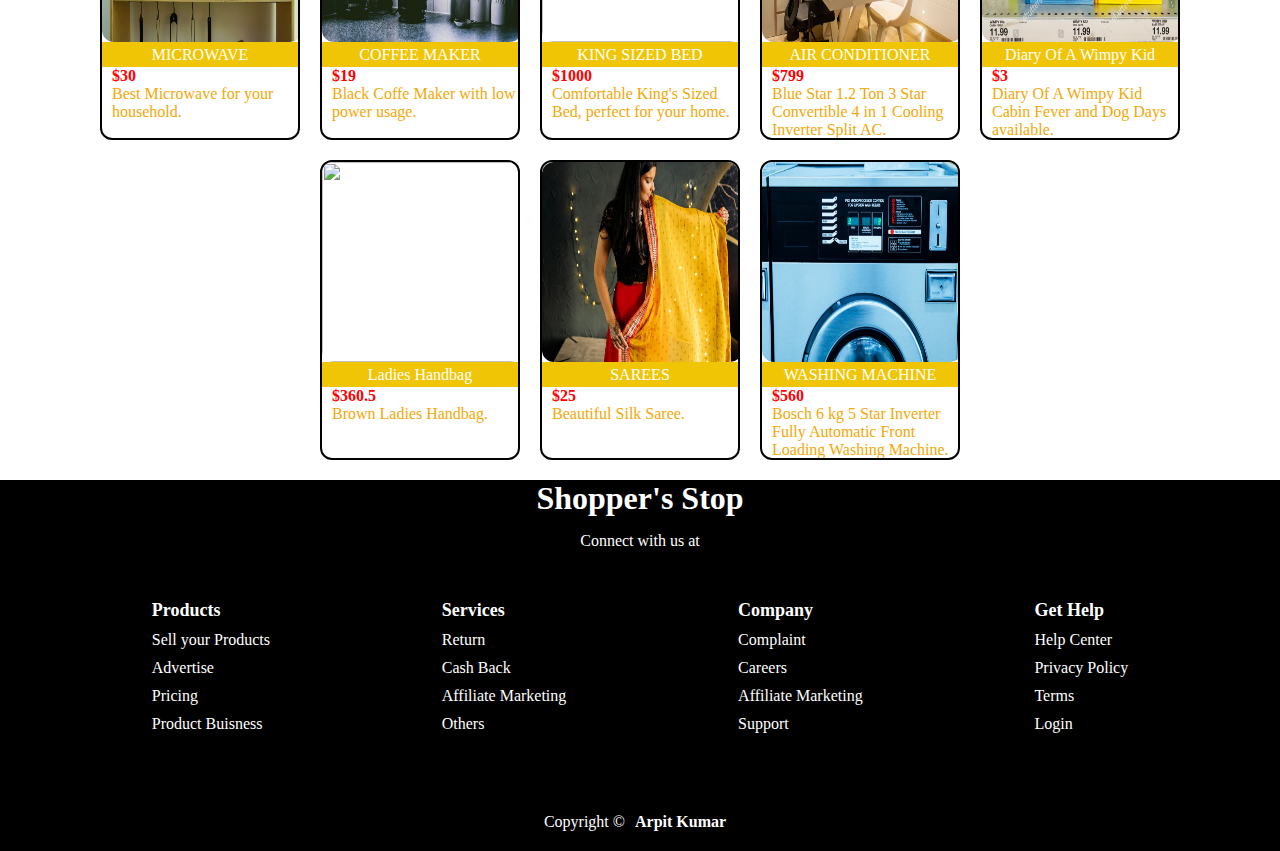
==== commit 1eab8e85: "Update index.html" ====
--- a/index.html
+++ b/index.html
@@ -57,13 +57,13 @@
         <div class="section2" id="op">
           <div class="container">
             <div class="items">
-              <div class="img img1"><img src="https://images.pexels.com/photos/12628400/pexels-photo-12628400.jpeg?auto=compress&cs=tinysrgb&w=650&h=94&dpr=2"  alt=""></div>
+              <div class="img img1"><img src="Images/products/af1.jpg"  alt=""></div>
               <div class="name">Nike Air Force 1</div>
               <div class="price">$49</div>
               <div class="info">White Nike Air Force 1's for men.</div>
             </div>
             <div class="items">
-              <div class="img img2"><img src="https://arpit7171.github.io/project/Images/products/tshirt.jpg" alt=""></div>
+              <div class="img img2"><img src="Images/products/tshirt.jpg" alt=""></div>
               <div class="name">Men's T-SHIRT</div>
               <div class="price">$6.34</div>
               <div class="info">Men's Yellow Pac Man T-SHIRT.</div>
